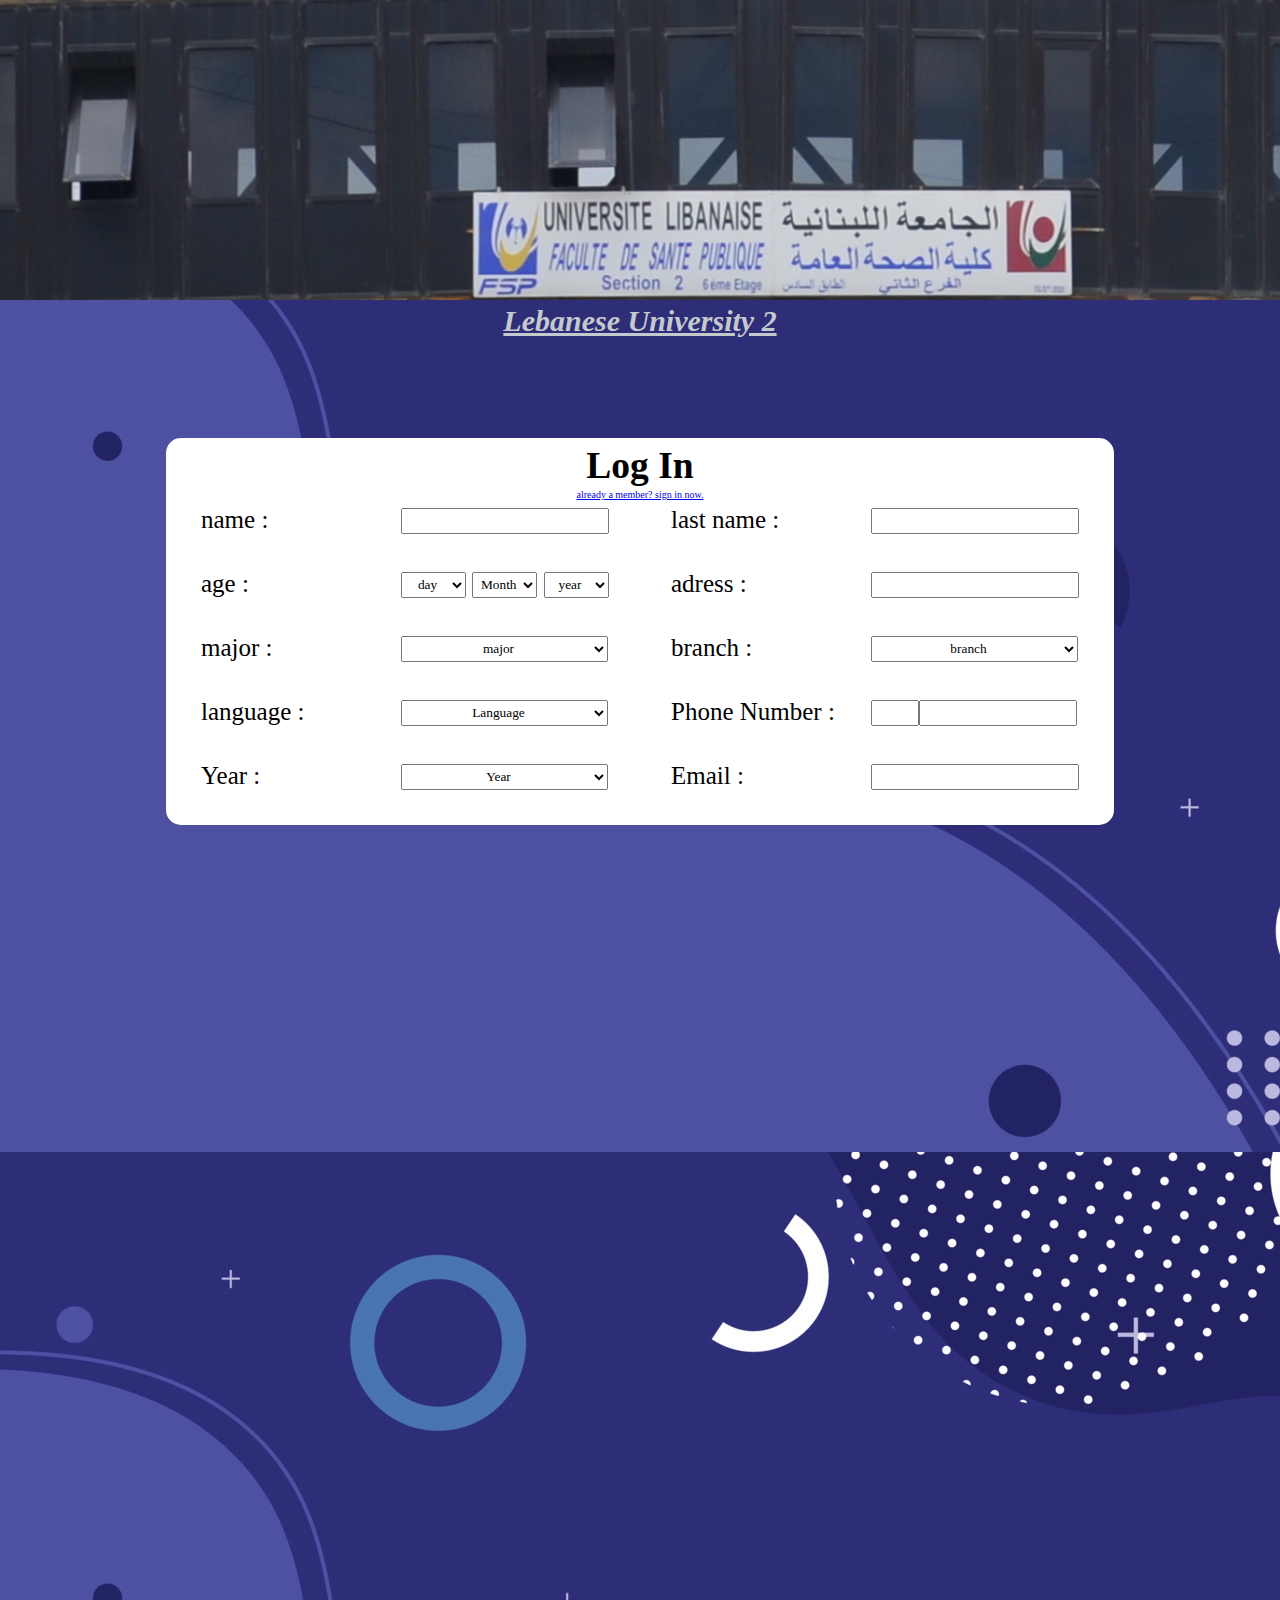
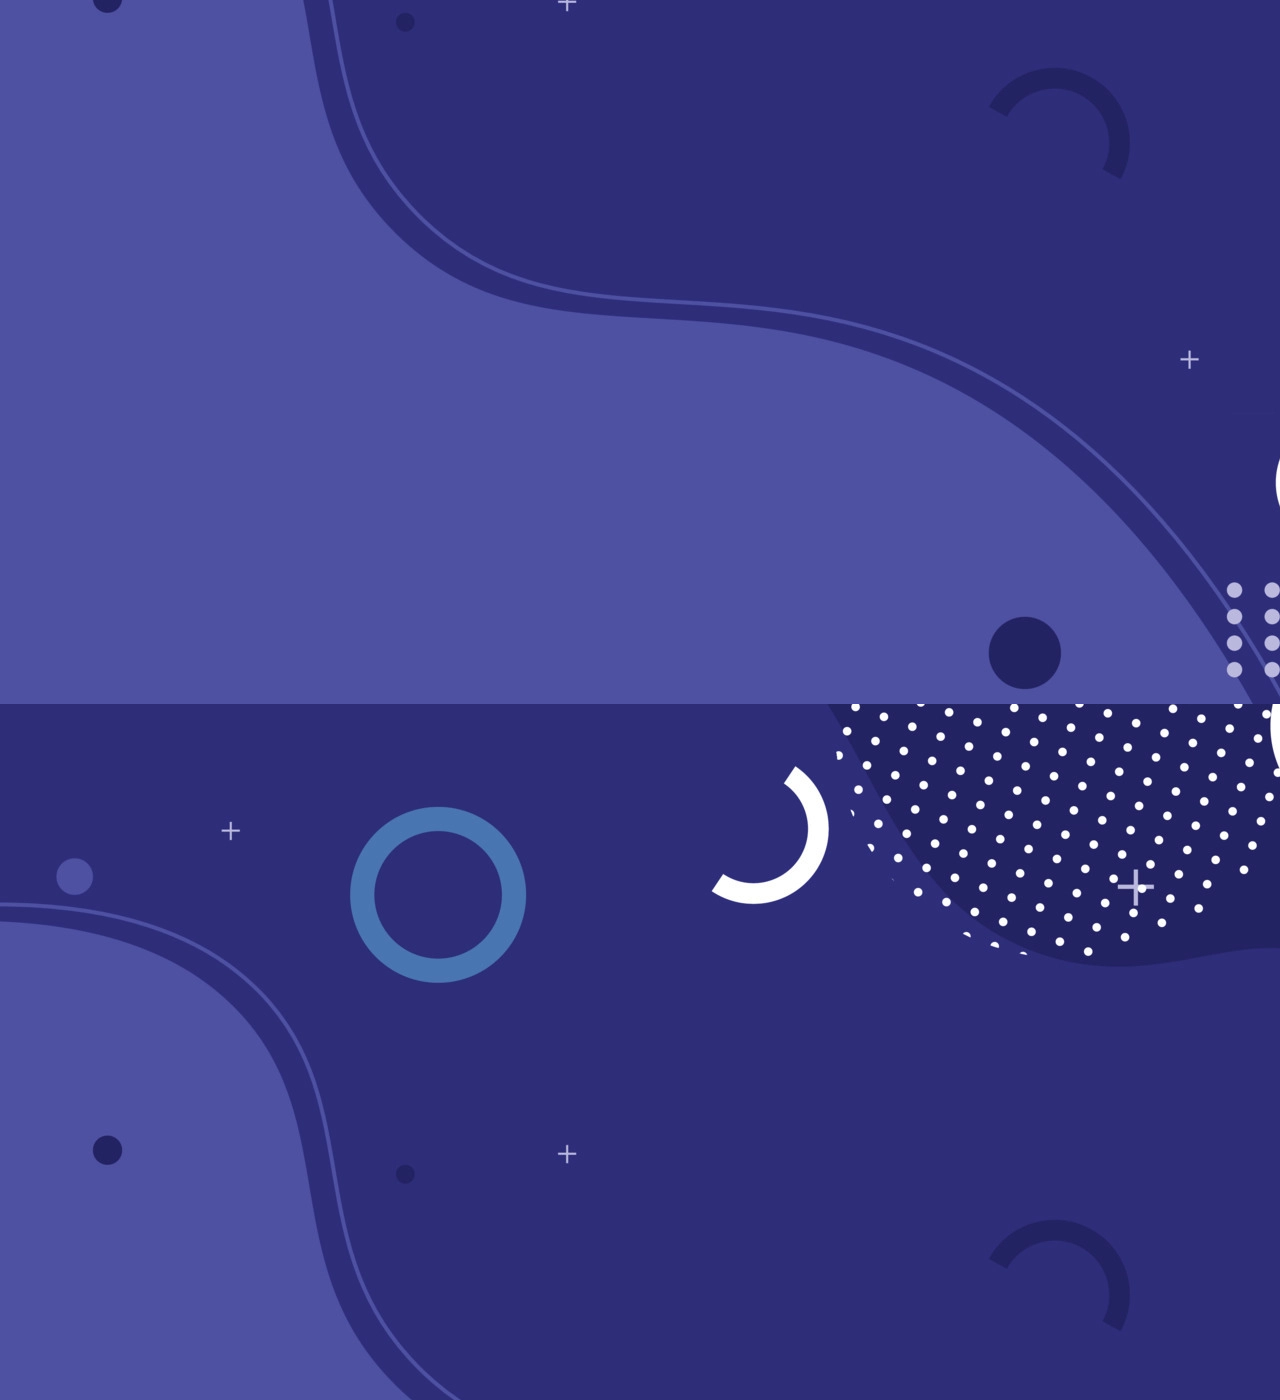
==== index.html @ 98c8e1bd "done" ====
<!DOCTYPE html>

<html>

<head>
  <link rel="stylesheet" href="projectcss.css">
 </head>
<header>


  <img class="uniim" src="uni.jpg"></img>

</header>

<body background="bluebg.webp">


  <h1 class="hh"> Lebanese University 2 </h1>

  <table>
    <tr>
      <td colspan="2" class="h"> <h2> Log In </h2> </td>
    </tr>
      <tr>
        <td colspan="2" class="new">
           <a href="signin.html"> already a member? sign in now. </a>
         </td>
    </tr>
  </tr>
    <tr>
      <td>
         <label> name : </label>

         <input> </input>

       </td>
       <td>
         <label> last name : </label>
         <input></input>
    </tr>
    <tr>
      <td>

        <label> age : </label>

        <select class="age">

          <option> day </option>
          <option> 1 </option>
          <option> 2 </option>
          <option> 3 </option>
          <option> 4 </option>
          <option> 5 </option>
          <option> 6 </option>
          <option> 7 </option>
          <option> 8 </option>
          <option> 9 </option>
          <option> 10 </option>
          <option> 11 </option>
          <option> 12 </option>
          <option> 13 </option>
          <option> 14 </option>
          <option> 15 </option>
          <option> 16 </option>
          <option> 17 </option>
          <option> 18 </option>
          <option> 19 </option>
          <option> 20 </option>
          <option> 21 </option>
          <option> 22 </option>
          <option> 23 </option>
          <option> 24 </option>
          <option> 25 </option>
          <option> 26 </option>
          <option> 27 </option>
          <option> 28 </option>
          <option> 29 </option>
          <option> 30 </option>
          <option> 31 </option>

         </select>

        <select class="age" >

          <option> Month </option>
          <option> 1 </option>
          <option> 2 </option>
          <option> 3 </option>
          <option> 4 </option>
          <option> 5 </option>
          <option> 6 </option>
          <option> 7 </option>
          <option> 8 </option>
          <option> 9 </option>
          <option> 10 </option>
          <option> 11 </option>
          <option> 12 </option>

        </select>

        <select class="age">
          <option> year </option>
          <option> 1990 </option>
          <option> 1991 </option>
          <option> 1992 </option>
          <option> 1993 </option>
          <option> 1994 </option>
          <option> 1995 </option>
          <option> 1996 </option>
          <option> 1997 </option>
          <option> 1998 </option>
          <option> 1999 </option>
          <option> 2000 </option>
          <option> 2001 </option>
          <option> 2002 </option>
          <option> 2003 </option>
          <option> 2004 </option>
          <option> 2005 </option>
          <option> 2006 </option>
          <option> 2007 </option>
         </select>


      </td>

      <td>
        <label> adress : </label>
        <input type="next"> </input>

    </tr>
    <tr>
      <td>
        <label> major : </label>

        <select>

          <option> major </option>

          <option> biology </option>

          <option> chemistry </option>

          <option> Math </option>

          <option> physics </option>

          <option> statistics </option>

        </select>

      </td>

      <td>
        <label> branch : </label>

        <select>
          <option> branch </option>
          <option> first </option>
          <option> seconde </option>
          <option> third </option>
          <option> forth </option>
          <option> fifth </option>
        </select>

      </td>

    </tr>

    <tr>
      <td>
        <label> language : </label>

        <select>
          <option> Language </option>

          <option> English </option>

          <option> French </option>

          <option> Arabic </option>

        </select>

      </td>

      <td>

        <label> Phone Number : </label>

        <div style="float:left">

        <input  type="number" class="code"></input>

      </div>

      <div style="float:left;">

        <input type="number" class="number"></input>

      </div>

      <tr>
        <td>

          <label> Year : </label>

          <select>
            <option> Year </option>
            <option> 1st </option>
            <option> 2nd </option>
            <option> 3rd </option>
            <option> 4th </option>
            <option> 5th </option>
          </select>

        </td>

        <td>
          <label> Email : </label>

          <input type="email"> </input>

        </td>

      </tr>












  </table>

  </body>

  <footer></footer



  </html>
---- projectcss.css ----
.uniim{  /* top image cusotmization */
  height:300px;
  width:1518px;
}

*{ /* eliminating margin from around images to fit the screen perfectly */
  margin:0;
  font-family: comic sans ms,cursive;
}

body{ /* temperory to look downside */
  height: 3000px;
}

.hh{ /* customizing the lebanese university sentence at the top it didnt work when hitting h1 tag */
  text-align: center;
  font-size: 30px;
  font-style:italic;
  text-decoration: underline;
  color: #c3c9cc;
}

table{ /* cusotmizing table size , look and style */
  font-size: 25px; /* for style */
  margin-left:auto;
  margin-right:auto;
  margin-top: 100px;
  border: solid white;
  background-color: white;
  border-radius: 15px; /* for rounding */
}

input{ /* customizing the input boxes all along the page */
  height:20px;
  width:200px;
}

label{ /* customizing the labes by the input boxes side to align correctly as a block style and keep space between em and the boxes */
  width:200px;
  display:inline-block;
  float: left;
  margin-top:3px;
}

td{  /* cusotmizing td to align correctly */
  padding-right: 30px;
  padding-left: 30px;
  padding-bottom:30px;
  text-align: left;
}

select{ /* cusotmizing select boxes */
  width:207px;
  height:26px;
}

option{ /* centering the default word showing on the select box */
  text-align: center;
}

select.age{ /* customizing the age input box because it had multiple select boxes*/
  width: 65px;
}




input.code{ /* customizing the input box of the code number box to be smaller */
  width:40px;

  }

input.number{ /* customizing the input box of the number */
  width:150px;
}
td.new{
  font-size: 10px;
  text-align: center;
  padding: 0;
}

td.h{ /* using a class to specify the padding bottom of the line sign up because it cant be specified in the h2{} because it doesnt have enough specifity and the table css setting override it */
  padding-bottom: 0;
  text-align: center;
}

/* frame.headerframe{
  margin:0;
  padding:0;
} */
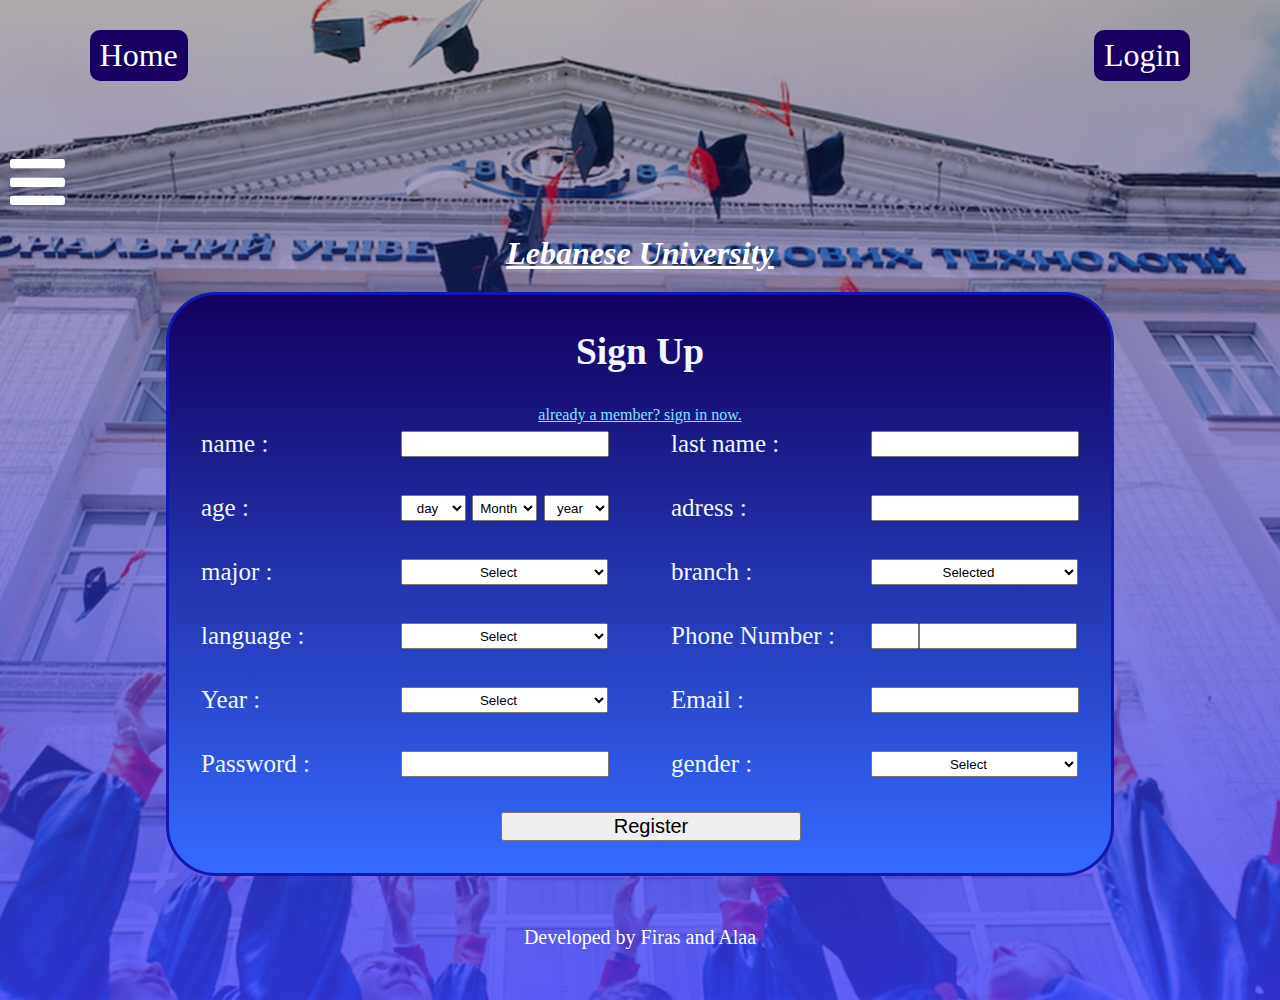
==== commit 182b8b52: "fpush" ====
--- a/index.html
+++ b/index.html
@@ -2,28 +2,68 @@
 
 <html>
 
-<head>
-  <link rel="stylesheet" href="projectcss.css">
- </head>
+
+  <head>
+    <link rel="stylesheet" href="projectcss.css">
+    <link rel="stylesheet" href="https://cdnjs.cloudflare.com/ajax/libs/font-awesome/4.7.0/css/font-awesome.min.css">
+    <script type="text/javascript" src="projectjs.js"></script>
+  
+   </head>
+
+
 <header>
 
-
-  <img class="uniim" src="uni.jpg"></img>
+  <div>
+    <!-- <img class="uniim" src="uni1.jpeg"></img> -->
+    <a href="index.html" class="navv" id="navv1">Home</a>
+    <a href="signin.html" class="navv" id="navv2">Login</a>
+  </div>
 
 </header>
 
-<body background="bluebg.webp">
-
-
-  <h1 class="hh"> Lebanese University 2 </h1>
-
+<body>
+  <div class="headcu">
+
+  <div onclick="showmenu();" class="ii">
+  <i class="fa fa-bars fa-4x" style="color:white"></i>
+</div>
+<div class="unii">
+<h1 class="hh"> Lebanese University </h1>
+</div>
+</div>
+  <div class="menu">
+
+
+  <div class="link">  <a href="http://sisol.ul.edu.lb/Login"> Sisol Site </a> </div>
+    <br>
+    <div class="link"> <a class="adiv" href="https://www.ul.edu.lb/faculte/branch.aspx?branchId=12"> 1st branch </a> </div>
+    <br>
+  <div class="link">  <a class="adiv" href="https://www.ul.edu.lb/faculte/branch.aspx?branchId=37"> 2nd branch </a> </div>
+    <br>
+  <div class="link">  <a class="adiv" href="https://www.ul.edu.lb/faculte/branch.aspx?branchId=14"> 3rd branch </a> </div>
+    <br>
+  <div class="link">  <a class="adiv" href="https://www.ul.edu.lb/faculte/branch.aspx?branchId=39"> 4th branch </a> </div>
+    <br>
+  <div class="link">  <a class="adiv" href="https://www.ul.edu.lb/faculte/branch.aspx?branchId=16"> 5th branch </a> </div>
+    <br>
+  <div class="link">  <a class="adiv" href="https://www.ul.edu.lb/faculte/branch.aspx?branchId=59"> 6th branch </a> </div>
+  <br>
+  <div class="link">  <a class="adiv" href="https://www.ul.edu.lb/media/announcements/entryExams.aspx?showAll=1&currentPage=1"> Entrance Exams </a> </div>
+  <br>
+  <div class="link"> <a class="adiv" href="http://ft.ul.edu.lb/aboutus-saida.php"> About </a> </div>
+
+
+
+  </div>
+
+  <div class="tablee" >
   <table>
     <tr>
-      <td colspan="2" class="h"> <h2> Log In </h2> </td>
+      <td colspan="2" class="h"> <h2> Sign Up </h2> </td>
     </tr>
       <tr>
         <td colspan="2" class="new">
-           <a href="signin.html"> already a member? sign in now. </a>
+           <a href="signin.html" style="color: rgb(134, 227, 255);"> already a member? sign in now. </a>
          </td>
     </tr>
   </tr>
@@ -45,7 +85,7 @@
 
         <select class="age">
 
-          <option> day </option>
+          <option selected disabled> day </option>
           <option> 1 </option>
           <option> 2 </option>
           <option> 3 </option>
@@ -82,7 +122,7 @@
 
         <select class="age" >
 
-          <option> Month </option>
+          <option selected disabled> Month </option>
           <option> 1 </option>
           <option> 2 </option>
           <option> 3 </option>
@@ -99,7 +139,7 @@
         </select>
 
         <select class="age">
-          <option> year </option>
+          <option selected disabled> year </option>
           <option> 1990 </option>
           <option> 1991 </option>
           <option> 1992 </option>
@@ -134,7 +174,7 @@
 
         <select>
 
-          <option> major </option>
+          <option selected disabled> Select </option>
 
           <option> biology </option>
 
@@ -154,7 +194,7 @@
         <label> branch : </label>
 
         <select>
-          <option> branch </option>
+          <option selected disabled> Selected </option>
           <option> first </option>
           <option> seconde </option>
           <option> third </option>
@@ -171,7 +211,7 @@
         <label> language : </label>
 
         <select>
-          <option> Language </option>
+          <option selected disabled> Select </option>
 
           <option> English </option>
 
@@ -205,7 +245,7 @@
           <label> Year : </label>
 
           <select>
-            <option> Year </option>
+            <option selected disabled> Select </option>
             <option> 1st </option>
             <option> 2nd </option>
             <option> 3rd </option>
@@ -224,22 +264,44 @@
 
       </tr>
 
-
-
-
-
-
-
-
-
-
-
-
+      <tr>
+        <td>
+          <label> Password :</label>
+          <input></input>
+        </td>
+        <td>
+
+          <label class="end"> gender : </label>
+          <select>
+            <option disabled selected> Select </option>
+            <option> Male </option>
+            <option> Female </option>
+            <option> Other </option>
+
+          </select>
+
+          </td>
+
+        </tr>
+
+        <tr>
+          <td colspan="2">
+             <button class="end" onclick="info.html"> Register </button>
+            </td>
+
+          </tr>
   </table>
+</div>
+
+</div>
+
+
 
   </body>
 
-  <footer></footer
+  <footer>
+    <p style="text-align:center; color:white; font-size:20px; font-family:algerian;">Developed by Firas and Alaa<a target="_blank"></a></p>
+  </footer>
 
 
 
--- a/projectcss.css
+++ b/projectcss.css
@@ -1,33 +1,45 @@
-.uniim{  /* top image cusotmization */
-  height:300px;
-  width:1518px;
+.uniim{  /* header image cusotmization */
+  height:15%;
+  width:100%;
+  filter:brightness(120%);
+}
+/*
+*{ /* eliminating margin from around images to fit the screen perfectly 
+  margin:0;
+  font-family: comic sans ms,cursive;
+}*/
+
+body{ /* temperory to look downside */
+  background-image: linear-gradient(
+      rgba(0, 0, 3, 0.291),
+      rgba(59, 59, 255, 0.786)
+    ),
+    url("img2.jpg");
+    background-size: cover;
+    background-repeat: no-repeat;
+    background-position: center;
+  height: 1000px;
+  margin: 0;
 }
 
-*{ /* eliminating margin from around images to fit the screen perfectly */
-  margin:0;
-  font-family: comic sans ms,cursive;
-}
-
-body{ /* temperory to look downside */
-  height: 3000px;
-}
-
-.hh{ /* customizing the lebanese university sentence at the top it didnt work when hitting h1 tag */
+.hh{ /* customizing the lebanese university sentence at the top*/
   text-align: center;
-  font-size: 30px;
+  font-size:xx-large;
   font-style:italic;
   text-decoration: underline;
-  color: #c3c9cc;
+  color: #ffffff;
+  margin-bottom: 20PX;
 }
 
 table{ /* cusotmizing table size , look and style */
   font-size: 25px; /* for style */
-  margin-left:auto;
-  margin-right:auto;
-  margin-top: 100px;
-  border: solid white;
+  border: solid rgb(19, 24, 176);
   background-color: white;
-  border-radius: 15px; /* for rounding */
+  border-radius: 50px; /* for round corners */
+  margin-top:10px;
+  margin: auto;
+  background-image: linear-gradient(rgb(19, 0, 95), rgb(52, 106, 255));
+  margin-bottom: 50px;
 }
 
 input{ /* customizing the input boxes all along the page */
@@ -74,7 +86,7 @@
   width:150px;
 }
 td.new{
-  font-size: 10px;
+  font-size: 16px;
   text-align: center;
   padding: 0;
 }
@@ -84,7 +96,89 @@
   text-align: center;
 }
 
-/* frame.headerframe{
+div.menu{
+  width:250px;
+  background-color: navy;
+  margin-top:0px;
+  float:left;
+  margin-bottom: 100px;
+  margin-right:10px; /* space between menu and table */
+  margin-left: 10px;
+  display:none;
+}
+
+div.link a {
+  color:white;
+}
+
+/* div.parent{
+  display: inline-block;
+  width:1500px;
+} */
+
+div.tablee{
+width: 90%;
+margin:auto;
+color: aliceblue  ;
+}
+
+button.end{
+  margin-left:300px;
+  font-size: 20px;
+  width:300px;
+}
+
+
+div.ii{ /* customizing div of the icon */
+  display: inline-block; /* make the div as small as the icon so it doesnt have a big width */
+  /* padding-bottom:40px; */
   margin:0;
-  padding:0;
+  margin-left: 10px;
+  /* float:left; */
+}
+
+/* div.headcu{
+  display: inline-block;
+  width:1513px;
+
 } */
+
+div.unii{
+  width:400px;
+  /* float:left; */
+margin: auto;
+text-align: center;
+}
+
+.navv{
+  font-size: 2em;
+  background-color: rgb(23, 0, 98);
+  padding-left: 10px;
+  padding-right: 10px;
+  padding-top: 7px;
+  padding-bottom: 7px;
+  color: #ffffff;
+  text-decoration: none;
+  border-radius: 10px;
+}
+
+#navv1{
+  float: left;
+  margin-left: 7%;
+  margin-top: 30px;
+}
+
+#navv2{
+  float:right;
+  margin-right: 7%;
+  margin-top: 30px;
+}
+
+header{
+  background-image: url('uni1.jpeg');
+  background-size: cover;
+  background-repeat: no-repeat;
+  background-position: center;
+  height: 15%;
+  width: 100%;
+}
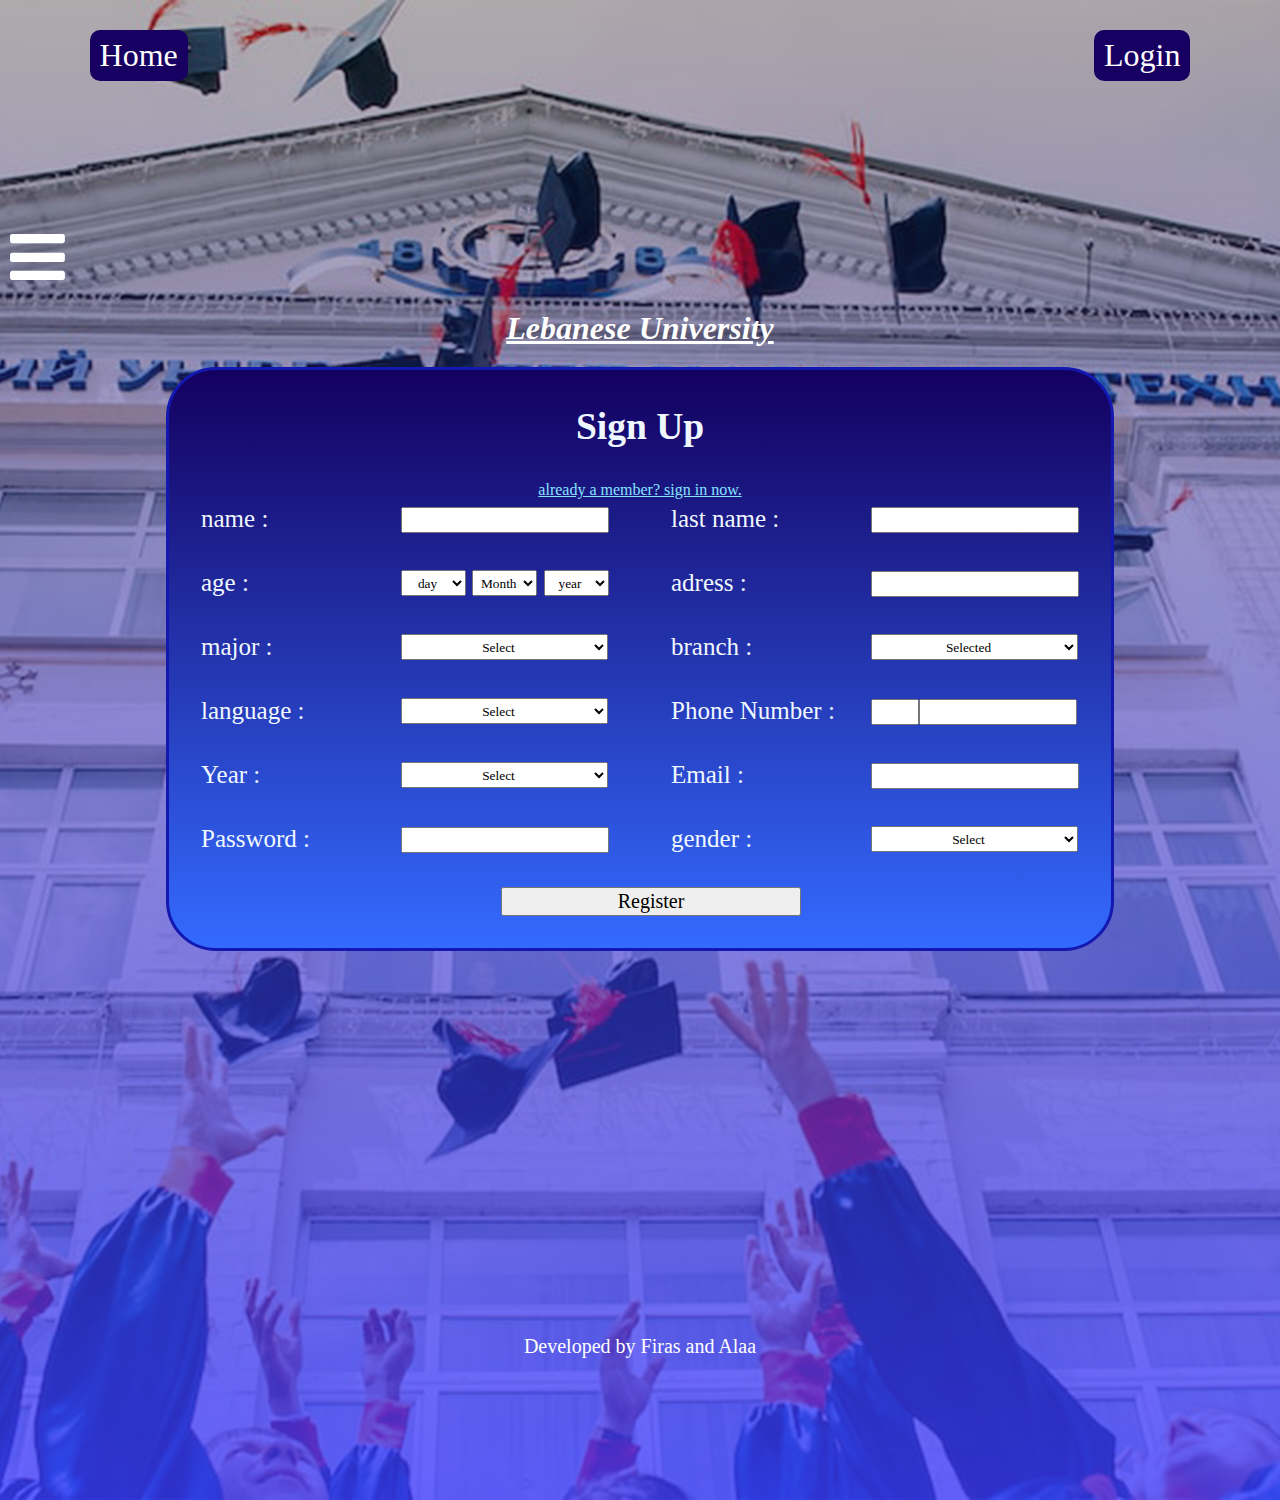
==== commit 912c8aa9: "fdone" ====
--- a/index.html
+++ b/index.html
@@ -293,16 +293,12 @@
   </table>
 </div>
 
-</div>
-
-
+<footer>
+  <p style="text-align:center; color:white; font-size:20px; font-family:algerian;">Developed by Firas and Alaa<a target="_blank"></a></p>
+</footer>
 
   </body>
 
-  <footer>
-    <p style="text-align:center; color:white; font-size:20px; font-family:algerian;">Developed by Firas and Alaa<a target="_blank"></a></p>
-  </footer>
-
 
 
   </html>
--- a/projectcss.css
+++ b/projectcss.css
@@ -1,13 +1,12 @@
-.uniim{  /* header image cusotmization */
+/* .uniim{
   height:15%;
   width:100%;
-  filter:brightness(120%);
+  filter:brightness(1%);
+} */
+
+*{
+  font-family: comic sans ms,cursive;
 }
-/*
-*{ /* eliminating margin from around images to fit the screen perfectly 
-  margin:0;
-  font-family: comic sans ms,cursive;
-}*/
 
 body{ /* temperory to look downside */
   background-image: linear-gradient(
@@ -18,7 +17,7 @@
     background-size: cover;
     background-repeat: no-repeat;
     background-position: center;
-  height: 1000px;
+  height: 1500px;
   margin: 0;
 }
 
@@ -152,7 +151,7 @@
 
 .navv{
   font-size: 2em;
-  background-color: rgb(23, 0, 98);
+  background-color: rgb(23, 0, 97);
   padding-left: 10px;
   padding-right: 10px;
   padding-top: 7px;
@@ -182,3 +181,9 @@
   height: 15%;
   width: 100%;
 }
+
+
+footer{
+  margin-top: 30%;
+}
+
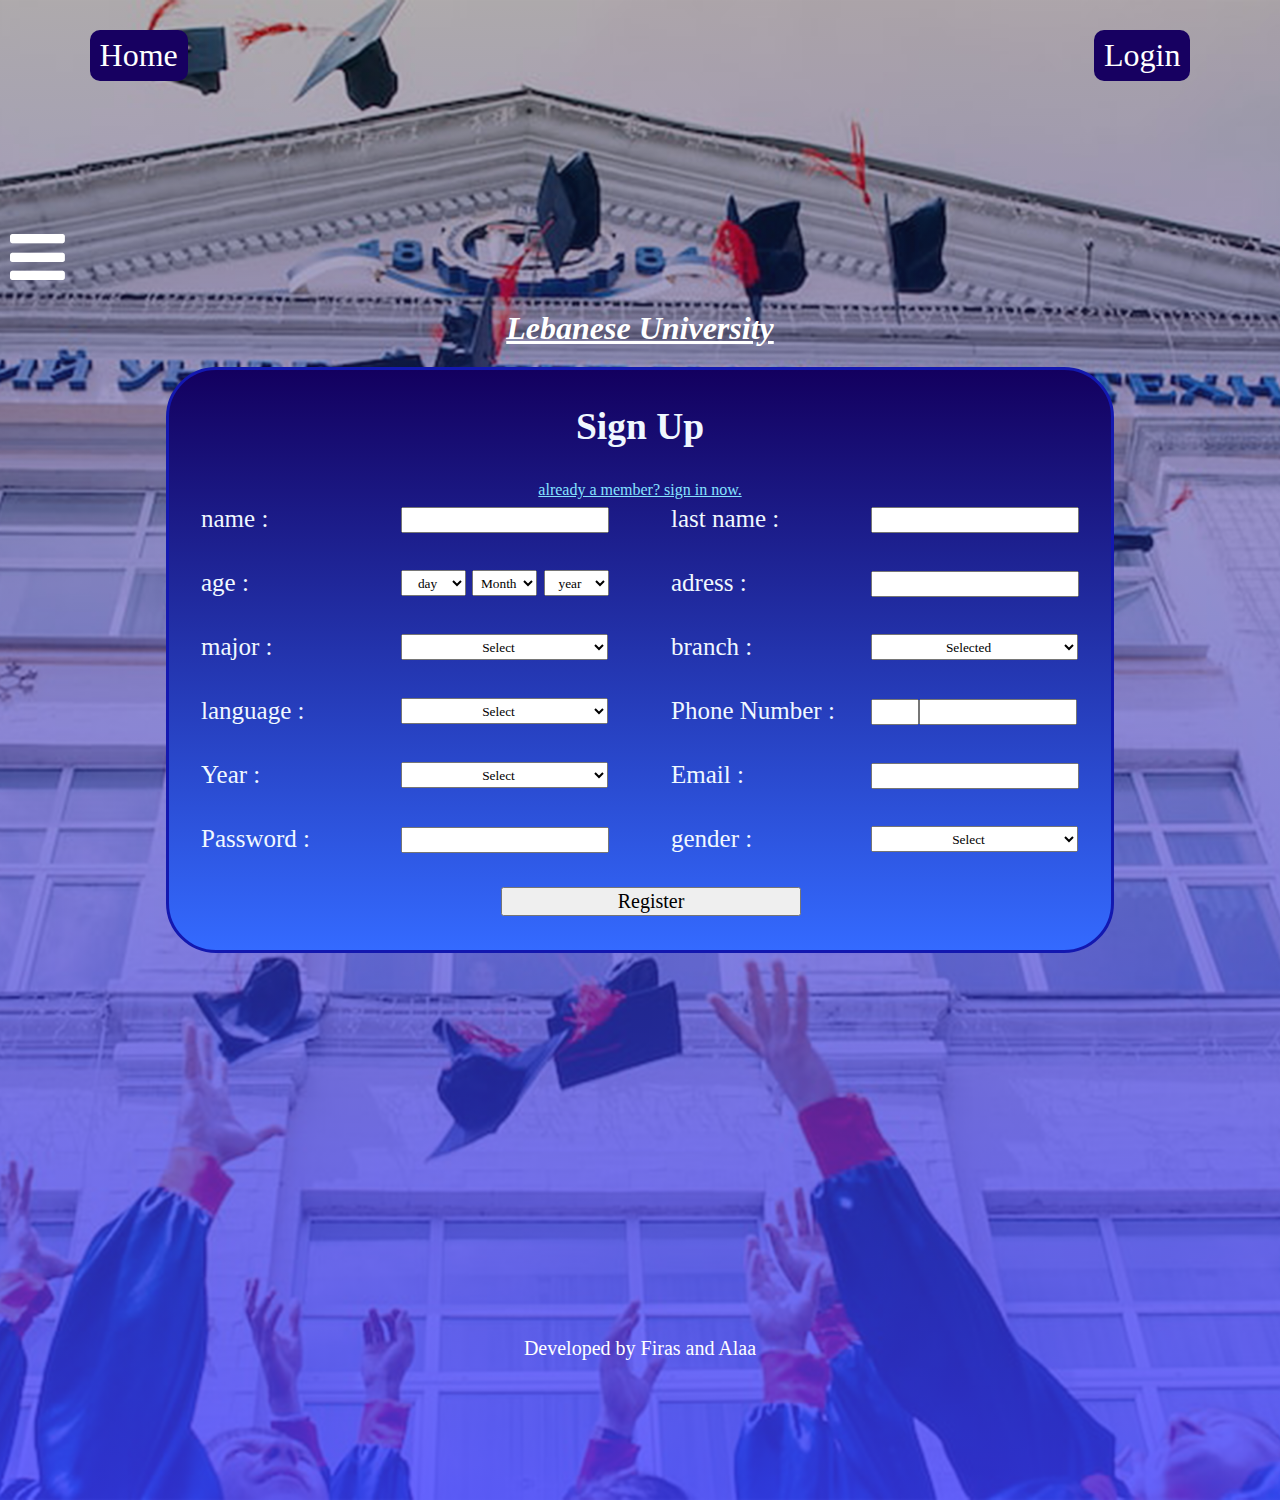
==== commit c006ed9c: "snd" ====
--- a/index.html
+++ b/index.html
@@ -7,7 +7,7 @@
     <link rel="stylesheet" href="projectcss.css">
     <link rel="stylesheet" href="https://cdnjs.cloudflare.com/ajax/libs/font-awesome/4.7.0/css/font-awesome.min.css">
     <script type="text/javascript" src="projectjs.js"></script>
-  
+
    </head>
 
 
@@ -67,16 +67,17 @@
          </td>
     </tr>
   </tr>
+  <form onsubmit="return submit1()">
     <tr>
       <td>
          <label> name : </label>
 
-         <input> </input>
+         <input class="namein" required> </input>
 
        </td>
        <td>
-         <label> last name : </label>
-         <input></input>
+         <label > last name : </label>
+         <input class="namein" required></input>
     </tr>
     <tr>
       <td>
@@ -265,11 +266,11 @@
       </tr>
 
       <tr>
-        <td>
+        <td class="beforend">
           <label> Password :</label>
           <input></input>
         </td>
-        <td>
+        <td class="beforend">
 
           <label class="end"> gender : </label>
           <select>
@@ -286,10 +287,17 @@
 
         <tr>
           <td colspan="2">
-             <button class="end" onclick="info.html"> Register </button>
+             <button class="end"> Register </button>
             </td>
-
           </tr>
+
+          <tr>
+            <td colspan="2" class="new">
+            <span id="spanerror"></span>
+          </td>
+          </tr>
+
+        </form>
   </table>
 </div>
 
--- a/projectcss.css
+++ b/projectcss.css
@@ -2,7 +2,7 @@
   height:15%;
   width:100%;
   filter:brightness(1%);
-} */
+} hihihello            jkhuiojhiojiojiojiojiojiojiojiojiojoi*/
 
 *{
   font-family: comic sans ms,cursive;
@@ -84,10 +84,12 @@
 input.number{ /* customizing the input box of the number */
   width:150px;
 }
+
 td.new{
   font-size: 16px;
   text-align: center;
   padding: 0;
+  margin:0;
 }
 
 td.h{ /* using a class to specify the padding bottom of the line sign up because it cant be specified in the h2{} because it doesnt have enough specifity and the table css setting override it */
@@ -186,4 +188,3 @@
 footer{
   margin-top: 30%;
 }
-
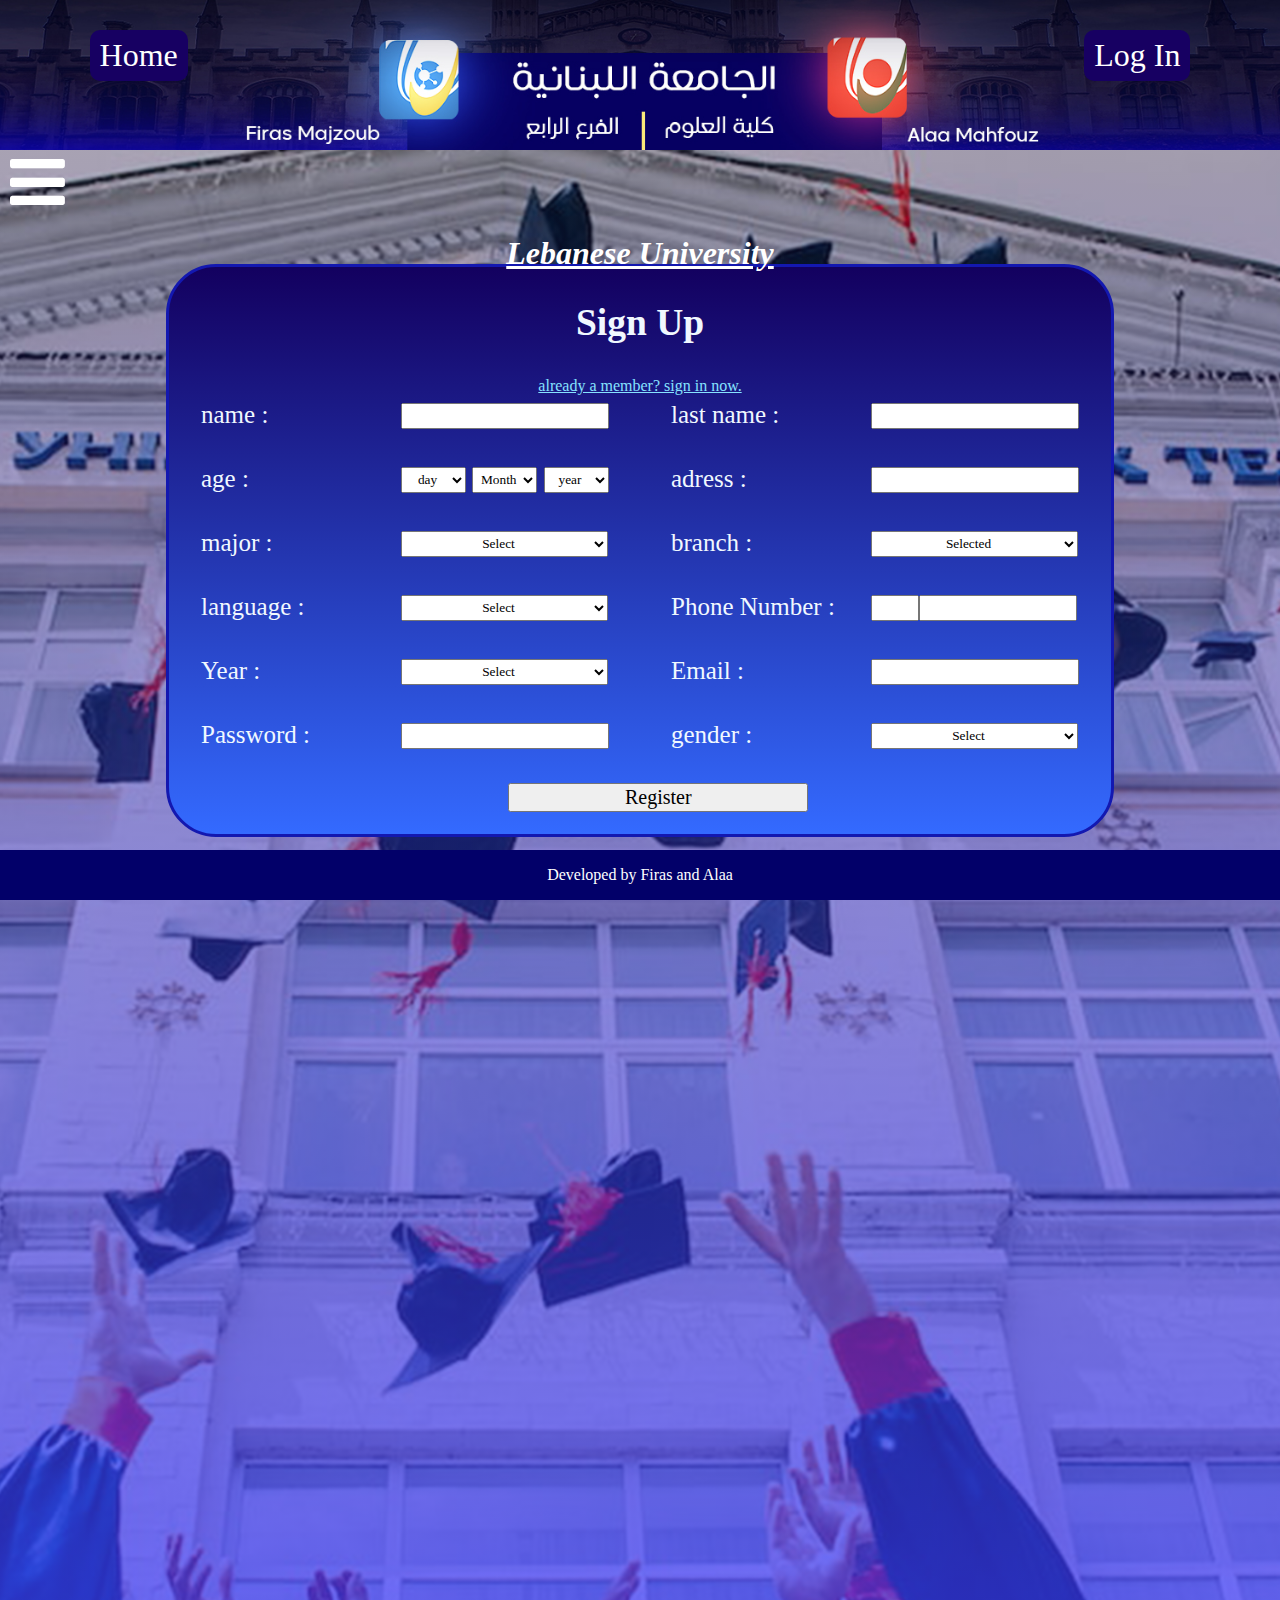
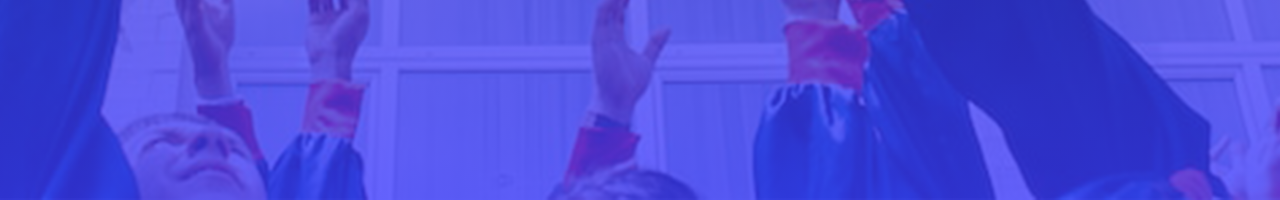
==== commit d8be3fe1: "newfr" ====
--- a/index.html
+++ b/index.html
@@ -4,6 +4,7 @@
 
 
   <head>
+    <meta name="viewport" content="width=device-width, initial-scale=0.75">
     <link rel="stylesheet" href="projectcss.css">
     <link rel="stylesheet" href="https://cdnjs.cloudflare.com/ajax/libs/font-awesome/4.7.0/css/font-awesome.min.css">
     <script type="text/javascript" src="projectjs.js"></script>
@@ -15,19 +16,19 @@
 
   <div>
     <!-- <img class="uniim" src="uni1.jpeg"></img> -->
-    <a href="index.html" class="navv" id="navv1">Home</a>
-    <a href="signin.html" class="navv" id="navv2">Login</a>
+    <a href="homepage.html" class="navv" id="navv1">Home</a>
+    <a href="signin.html" class="navv" id="navv2">Log In</a>
   </div>
 
 </header>
 
-<body>
+<body onload="eror();" >
   <div class="headcu">
 
   <div onclick="showmenu();" class="ii">
   <i class="fa fa-bars fa-4x" style="color:white"></i>
 </div>
-<div class="unii">
+<div class="title1">
 <h1 class="hh"> Lebanese University </h1>
 </div>
 </div>
@@ -56,7 +57,7 @@
 
   </div>
 
-  <div class="tablee" >
+  <div class="tablee">
   <table>
     <tr>
       <td colspan="2" class="h"> <h2> Sign Up </h2> </td>
@@ -67,26 +68,26 @@
          </td>
     </tr>
   </tr>
-  <form onsubmit="return submit1()">
+  <form onsubmit="return fun1();" action="homepage.html">
     <tr>
       <td>
          <label> name : </label>
 
-         <input class="namein" required> </input>
+         <input class="namein" onkeyup="nameinfun()" > </input>
 
        </td>
        <td>
          <label > last name : </label>
-         <input class="namein" required></input>
+         <input class="namein" onkeyup="nameinfun()" ></input>
     </tr>
     <tr>
       <td>
 
         <label> age : </label>
 
-        <select class="age">
-
-          <option selected disabled> day </option>
+        <select class="age" >
+
+          <option value=""> day </option>
           <option> 1 </option>
           <option> 2 </option>
           <option> 3 </option>
@@ -123,7 +124,7 @@
 
         <select class="age" >
 
-          <option selected disabled> Month </option>
+          <option value=""> Month </option>
           <option> 1 </option>
           <option> 2 </option>
           <option> 3 </option>
@@ -139,8 +140,8 @@
 
         </select>
 
-        <select class="age">
-          <option selected disabled> year </option>
+        <select class="age" >
+          <option value=""> year </option>
           <option> 1990 </option>
           <option> 1991 </option>
           <option> 1992 </option>
@@ -166,16 +167,16 @@
 
       <td>
         <label> adress : </label>
-        <input type="next"> </input>
+        <input type="next" > </input>
 
     </tr>
     <tr>
       <td>
         <label> major : </label>
 
-        <select>
-
-          <option selected disabled> Select </option>
+        <select >
+
+          <option value=""> Select </option>
 
           <option> biology </option>
 
@@ -194,8 +195,8 @@
       <td>
         <label> branch : </label>
 
-        <select>
-          <option selected disabled> Selected </option>
+        <select >
+          <option value=""> Selected </option>
           <option> first </option>
           <option> seconde </option>
           <option> third </option>
@@ -211,8 +212,8 @@
       <td>
         <label> language : </label>
 
-        <select>
-          <option selected disabled> Select </option>
+        <select >
+          <option value=""> Select </option>
 
           <option> English </option>
 
@@ -230,13 +231,13 @@
 
         <div style="float:left">
 
-        <input  type="number" class="code"></input>
+        <input  type="number" class="code" onkeyup="num()" ></input>
 
       </div>
 
       <div style="float:left;">
 
-        <input type="number" class="number"></input>
+        <input type="number" class="number" onkeyup="num1()" ></input>
 
       </div>
 
@@ -245,8 +246,8 @@
 
           <label> Year : </label>
 
-          <select>
-            <option selected disabled> Select </option>
+          <select >
+            <option value=""> Select </option>
             <option> 1st </option>
             <option> 2nd </option>
             <option> 3rd </option>
@@ -259,7 +260,7 @@
         <td>
           <label> Email : </label>
 
-          <input type="email"> </input>
+          <input class="ema" onkeyup="em()" > </input>
 
         </td>
 
@@ -268,13 +269,13 @@
       <tr>
         <td class="beforend">
           <label> Password :</label>
-          <input></input>
+          <input class="passin" onkeyup="pass()" ></input>
         </td>
         <td class="beforend">
 
           <label class="end"> gender : </label>
-          <select>
-            <option disabled selected> Select </option>
+          <select >
+            <option value=""> Select </option>
             <option> Male </option>
             <option> Female </option>
             <option> Other </option>
@@ -286,14 +287,16 @@
         </tr>
 
         <tr>
-          <td colspan="2">
+          <td colspan="2" style="padding-bottom:0;">
              <button class="end"> Register </button>
             </td>
           </tr>
 
           <tr>
-            <td colspan="2" class="new">
-            <span id="spanerror"></span>
+            <td colspan="2" class="new2">
+
+            <span id="spanerror" class="spannew"></span>
+
           </td>
           </tr>
 
@@ -301,12 +304,14 @@
   </table>
 </div>
 
-<footer>
-  <p style="text-align:center; color:white; font-size:20px; font-family:algerian;">Developed by Firas and Alaa<a target="_blank"></a></p>
-</footer>
-
+<div class="footer2">
+  <p>Developed by Firas and Alaa</p>
+</div>
   </body>
 
 
 
+
+
+
   </html>
--- a/projectcss.css
+++ b/projectcss.css
@@ -8,6 +8,9 @@
   font-family: comic sans ms,cursive;
 }
 
+html{
+  height:200%;
+}
 body{ /* temperory to look downside */
   background-image: linear-gradient(
       rgba(0, 0, 3, 0.291),
@@ -17,9 +20,12 @@
     background-size: cover;
     background-repeat: no-repeat;
     background-position: center;
-  height: 1500px;
-  margin: 0;
-}
+    height: 1000px;
+    /* min-height: 100%; */
+    margin: 0;
+    width: 100%;
+}
+
 
 .hh{ /* customizing the lebanese university sentence at the top*/
   text-align: center;
@@ -27,7 +33,8 @@
   font-style:italic;
   text-decoration: underline;
   color: #ffffff;
-  margin-bottom: 20PX;
+  margin-bottom: 20px;
+  position: relative;
 }
 
 table{ /* cusotmizing table size , look and style */
@@ -35,7 +42,6 @@
   border: solid rgb(19, 24, 176);
   background-color: white;
   border-radius: 50px; /* for round corners */
-  margin-top:10px;
   margin: auto;
   background-image: linear-gradient(rgb(19, 0, 95), rgb(52, 106, 255));
   margin-bottom: 50px;
@@ -90,6 +96,23 @@
   text-align: center;
   padding: 0;
   margin:0;
+  color:red;
+}
+
+td.new2{
+  text-align: center;
+  padding: 0;
+  margin:0;
+  font-size: 16px;
+
+}
+
+span.spannew{
+  font-size: 16px;
+  font-weight: bold;
+  color:purple;
+  margin-left: 35px;
+  margin-top: 0;
 }
 
 td.h{ /* using a class to specify the padding bottom of the line sign up because it cant be specified in the h2{} because it doesnt have enough specifity and the table css setting override it */
@@ -98,14 +121,17 @@
 }
 
 div.menu{
-  width:250px;
+  width:15%;
   background-color: navy;
   margin-top:0px;
   float:left;
-  margin-bottom: 100px;
+  margin-bottom: 200px;
   margin-right:10px; /* space between menu and table */
-  margin-left: 10px;
+  margin-left: 0;
   display:none;
+  /* height:auto; */
+  font-size: 150%;
+  padding:2%;
 }
 
 div.link a {
@@ -120,11 +146,12 @@
 div.tablee{
 width: 90%;
 margin:auto;
-color: aliceblue  ;
+color: aliceblue;
+margin-top:5%;
 }
 
 button.end{
-  margin-left:300px;
+  margin-left:35%;
   font-size: 20px;
   width:300px;
 }
@@ -145,10 +172,9 @@
 } */
 
 div.unii{
-  width:400px;
-  /* float:left; */
-margin: auto;
-text-align: center;
+display: inline-block;
+margin:auto;
+margin-left: 40%;
 }
 
 .navv{
@@ -176,7 +202,7 @@
 }
 
 header{
-  background-image: url('uni1.jpeg');
+  background-image: url('uni2.jpg');
   background-size: cover;
   background-repeat: no-repeat;
   background-position: center;
@@ -186,5 +212,300 @@
 
 
 footer{
-  margin-top: 30%;
-}
+  margin:auto;
+}
+
+div.headcu
+{
+
+  height:5%;
+}
+
+
+#signinpage{
+  background-image: linear-gradient(
+      rgba(0, 0, 3, 0.291),
+      rgba(59, 59, 255, 0.786)
+    ),
+    url("img2.jpg");
+    background-size: cover;
+    background-repeat: no-repeat;
+    background-position: center;
+    margin:0;
+    height: 1000px;
+
+}
+
+/* .hh{ /* customizing the lebanese university sentence at the toph
+  text-align: center;
+  font-size:xx-large;
+  font-style:italic;
+  text-decoration: underline;
+  color: #ffffff;
+  margin-bottom: 20PX;
+} */
+
+/* div.unii{
+  width:400px;
+  /* float:left;
+margin: auto;
+text-align: center;
+} */
+
+
+.mainb
+{
+  color:white;
+  font-size: 150%; /* for style */
+  margin-left:25%;
+  margin-right:25%;
+  text-align:center;
+  margin-top: 4%;
+  border: solid rgb(19, 24, 176);
+  background-image: linear-gradient(rgb(19, 0, 95), rgb(52, 106, 255));
+  border-radius: 50px;
+  transform: scale(1);
+}
+
+.mainb input{
+  width:50%;
+  height:35px;
+  margin:3%;
+}
+
+input.ii2 , input.ii22/* to fix the size of terms check box   */
+{
+  width:20px;
+  height:20px;
+  margin:0;
+  margin-left: 5%;
+
+}
+
+.mainb select{
+  width:50%;
+  height:35px;
+  margin:3%;
+  margin-bottom: 1%;
+  margin-left:5%;
+  text-align:center;
+  color:rgb(247, 247, 255);
+  background-color: rgb(8, 44, 107);
+}
+
+
+.footer2{
+  position: fixed;
+  bottom: 0;
+  width: 100%;
+  background-color: rgb(2, 0, 105);
+  color: white;
+  text-align: center;
+}
+
+header.header2{
+  background-image: url('uni1.jpeg');
+  /* background-size: cover;
+  background-repeat: no-repeat;
+  background-position: center;
+  height: 15%;
+  width: 100%; */
+}
+
+.navv{
+  font-size: 2em;
+  background-color: rgb(23, 0, 98);
+  padding-left: 10px;
+  padding-right: 10px;
+  padding-top: 7px;
+  padding-bottom: 7px;
+  color: #ffffff;
+  text-decoration: none;
+  border-radius: 10px;
+}
+
+#navv1{
+  float: left;
+  margin-left: 7%;
+  margin-top: 30px;
+}
+
+#navv2{
+  float:right;
+  margin-right: 7%;
+  margin-top: 30px;
+}
+
+/* div.menu{
+  width:250px;
+  background-color: navy;
+  margin-top:0px;
+  float:left;
+  margin-bottom: 100px;
+  margin-right:10px; /* space between menu and table
+  margin-left: 10px;
+  display:none;
+} */
+
+.title1{
+  color:white;
+  text-align: center;
+}
+
+/* h1{
+  margin-bottom: 0px;
+  font-size: 2.3em;
+} */
+
+h4{
+  margin-top: 4px;
+  font-size: 1.3em;
+  margin-bottom: 50px;
+}
+
+.books{
+  width:80%;
+  margin: auto;
+  color:white;
+  display: block;
+
+}
+
+.bookst{
+  color:white;
+  font-size: 25px; /* for style */
+  text-align:center;
+  border: solid rgb(19, 24, 176);
+  background-image: linear-gradient(rgb(19, 0, 95), rgb(52, 106, 255));
+  border-radius: 50px;
+  margin: auto;
+  padding-bottom: 20px;
+
+}
+
+h3{
+  text-align: center;
+  font-size: 2em;
+  background-image: linear-gradient( rgba(0, 0, 0, 0),rgb(47, 0, 255),rgba(0, 0, 0, 0));
+  padding: 20px;
+  margin: auto;
+  width: 40%;
+}
+
+.tdb{
+  width: 10%;
+  text-align: center;
+}
+
+.link{
+  color: #ffffff;
+}
+
+.tdh{
+  width: 10%;
+  text-align: center;
+  padding-bottom: 20px;
+  padding-top: 20px;
+}
+
+.button1
+{
+  width:20%;
+  margin-right: 5%;
+  float: left;
+  display: block;
+  padding: 10px;
+  border-radius: 40px;
+  background-color: blue;
+  color: aliceblue;
+  font-size: 1.5em;
+  margin-bottom: 10px;
+  margin-top: 5%;
+}
+
+.buttonss
+{
+  display: block;
+  margin: auto;
+  margin-left: 25%;
+}
+
+hr{
+  margin: 20px;
+  border: 0px;
+}
+
+/* #bookst1
+{
+
+}
+
+#bookst2
+{
+  display: none;
+}
+
+#bookst3
+{
+  display: none;
+} */
+
+.mybooks
+{
+  display: none;
+}
+
+.mainb label{
+  width:100%;
+  margin-left:3%;
+  font-size: 80%;
+  padding: 0;
+}
+
+.check
+{
+  /* margin-left: 18%; */
+  display: inline-block;
+}
+
+input.button{
+  /* margin-left: 15%; */
+  /* float: inherit; */
+}
+
+div.ii2
+{
+  float: left;
+}
+
+div.labell
+{
+  float: left;
+}
+
+#ot1{
+  display: none;
+  width:50%;
+  height:35px;
+  margin:3%;
+}
+
+input.hiddeninput
+{
+  width:100%;
+  height:35px;
+  margin:0;
+}
+
+input.end
+{
+  margin-bottom: 0;
+}
+
+span.spannew2{
+  font-size: 16px;
+  font-weight: bold;
+  color:purple;
+  margin-left: 1%;
+  margin-top: 0;
+}
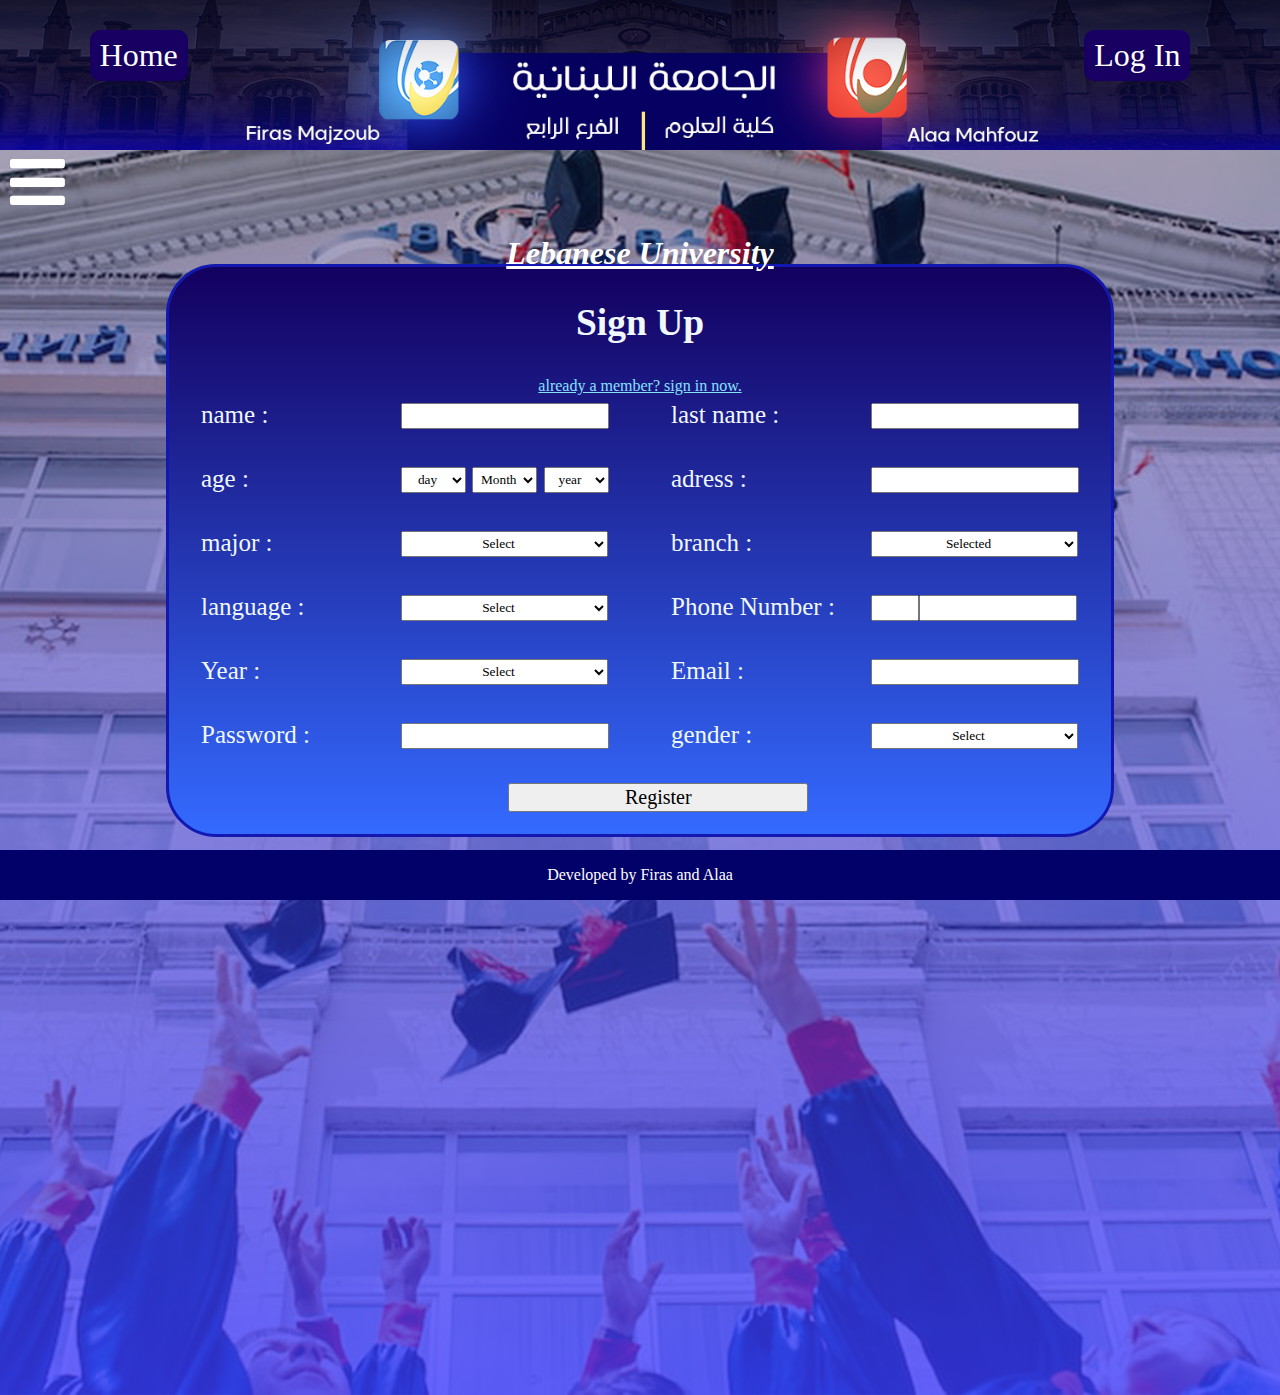
==== commit 77bed606: "sjdh" ====
--- a/index.html
+++ b/index.html
@@ -4,7 +4,6 @@
 
 
   <head>
-    <meta name="viewport" content="width=device-width, initial-scale=0.75">
     <link rel="stylesheet" href="projectcss.css">
     <link rel="stylesheet" href="https://cdnjs.cloudflare.com/ajax/libs/font-awesome/4.7.0/css/font-awesome.min.css">
     <script type="text/javascript" src="projectjs.js"></script>
@@ -15,7 +14,6 @@
 <header>
 
   <div>
-    <!-- <img class="uniim" src="uni1.jpeg"></img> -->
     <a href="homepage.html" class="navv" id="navv1">Home</a>
     <a href="signin.html" class="navv" id="navv2">Log In</a>
   </div>
@@ -73,19 +71,19 @@
       <td>
          <label> name : </label>
 
-         <input class="namein" onkeyup="nameinfun()" > </input>
+         <input class="namein" onkeyup="nameinfun()" required> </input>
 
        </td>
        <td>
          <label > last name : </label>
-         <input class="namein" onkeyup="nameinfun()" ></input>
+         <input class="namein" onkeyup="nameinfun()" required ></input>
     </tr>
     <tr>
       <td>
 
         <label> age : </label>
 
-        <select class="age" >
+        <select class="age" required>
 
           <option value=""> day </option>
           <option> 1 </option>
@@ -122,7 +120,7 @@
 
          </select>
 
-        <select class="age" >
+        <select class="age" required>
 
           <option value=""> Month </option>
           <option> 1 </option>
@@ -140,7 +138,7 @@
 
         </select>
 
-        <select class="age" >
+        <select class="age" required>
           <option value=""> year </option>
           <option> 1990 </option>
           <option> 1991 </option>
@@ -167,14 +165,14 @@
 
       <td>
         <label> adress : </label>
-        <input type="next" > </input>
+        <input type="next" required> </input>
 
     </tr>
     <tr>
       <td>
         <label> major : </label>
 
-        <select >
+        <select required>
 
           <option value=""> Select </option>
 
@@ -195,7 +193,7 @@
       <td>
         <label> branch : </label>
 
-        <select >
+        <select required>
           <option value=""> Selected </option>
           <option> first </option>
           <option> seconde </option>
@@ -212,7 +210,7 @@
       <td>
         <label> language : </label>
 
-        <select >
+        <select required>
           <option value=""> Select </option>
 
           <option> English </option>
@@ -231,13 +229,13 @@
 
         <div style="float:left">
 
-        <input  type="number" class="code" onkeyup="num()" ></input>
+        <input  type="number" class="code" onkeyup="num()" required></input>
 
       </div>
 
       <div style="float:left;">
 
-        <input type="number" class="number" onkeyup="num1()" ></input>
+        <input type="number" class="number" onkeyup="num1()" required></input>
 
       </div>
 
@@ -246,7 +244,7 @@
 
           <label> Year : </label>
 
-          <select >
+          <select required >
             <option value=""> Select </option>
             <option> 1st </option>
             <option> 2nd </option>
@@ -260,7 +258,7 @@
         <td>
           <label> Email : </label>
 
-          <input class="ema" onkeyup="em()" > </input>
+          <input class="ema" onkeyup="em()" required> </input>
 
         </td>
 
@@ -269,12 +267,12 @@
       <tr>
         <td class="beforend">
           <label> Password :</label>
-          <input class="passin" onkeyup="pass()" ></input>
+          <input class="passin" onkeyup="pass()" required></input>
         </td>
         <td class="beforend">
 
           <label class="end"> gender : </label>
-          <select >
+          <select required>
             <option value=""> Select </option>
             <option> Male </option>
             <option> Female </option>
--- a/projectcss.css
+++ b/projectcss.css
@@ -1,15 +1,11 @@
-/* .uniim{
-  height:15%;
-  width:100%;
-  filter:brightness(1%);
-} hihihello            jkhuiojhiojiojiojiojiojiojiojiojiojoi*/
+
 
 *{
   font-family: comic sans ms,cursive;
 }
 
 html{
-  height:200%;
+  height:155%;
 }
 body{ /* temperory to look downside */
   background-image: linear-gradient(
@@ -24,6 +20,7 @@
     /* min-height: 100%; */
     margin: 0;
     width: 100%;
+    overflow:auto;
 }
 
 
@@ -138,10 +135,6 @@
   color:white;
 }
 
-/* div.parent{
-  display: inline-block;
-  width:1500px;
-} */
 
 div.tablee{
 width: 90%;
@@ -159,17 +152,9 @@
 
 div.ii{ /* customizing div of the icon */
   display: inline-block; /* make the div as small as the icon so it doesnt have a big width */
-  /* padding-bottom:40px; */
   margin:0;
   margin-left: 10px;
-  /* float:left; */
-}
-
-/* div.headcu{
-  display: inline-block;
-  width:1513px;
-
-} */
+}
 
 div.unii{
 display: inline-block;
@@ -236,22 +221,6 @@
 
 }
 
-/* .hh{ /* customizing the lebanese university sentence at the toph
-  text-align: center;
-  font-size:xx-large;
-  font-style:italic;
-  text-decoration: underline;
-  color: #ffffff;
-  margin-bottom: 20PX;
-} */
-
-/* div.unii{
-  width:400px;
-  /* float:left;
-margin: auto;
-text-align: center;
-} */
-
 
 .mainb
 {
@@ -305,11 +274,6 @@
 
 header.header2{
   background-image: url('uni1.jpeg');
-  /* background-size: cover;
-  background-repeat: no-repeat;
-  background-position: center;
-  height: 15%;
-  width: 100%; */
 }
 
 .navv{
@@ -336,26 +300,12 @@
   margin-top: 30px;
 }
 
-/* div.menu{
-  width:250px;
-  background-color: navy;
-  margin-top:0px;
-  float:left;
-  margin-bottom: 100px;
-  margin-right:10px; /* space between menu and table
-  margin-left: 10px;
-  display:none;
-} */
 
 .title1{
   color:white;
   text-align: center;
 }
 
-/* h1{
-  margin-bottom: 0px;
-  font-size: 2.3em;
-} */
 
 h4{
   margin-top: 4px;
@@ -435,21 +385,6 @@
   border: 0px;
 }
 
-/* #bookst1
-{
-
-}
-
-#bookst2
-{
-  display: none;
-}
-
-#bookst3
-{
-  display: none;
-} */
-
 .mybooks
 {
   display: none;
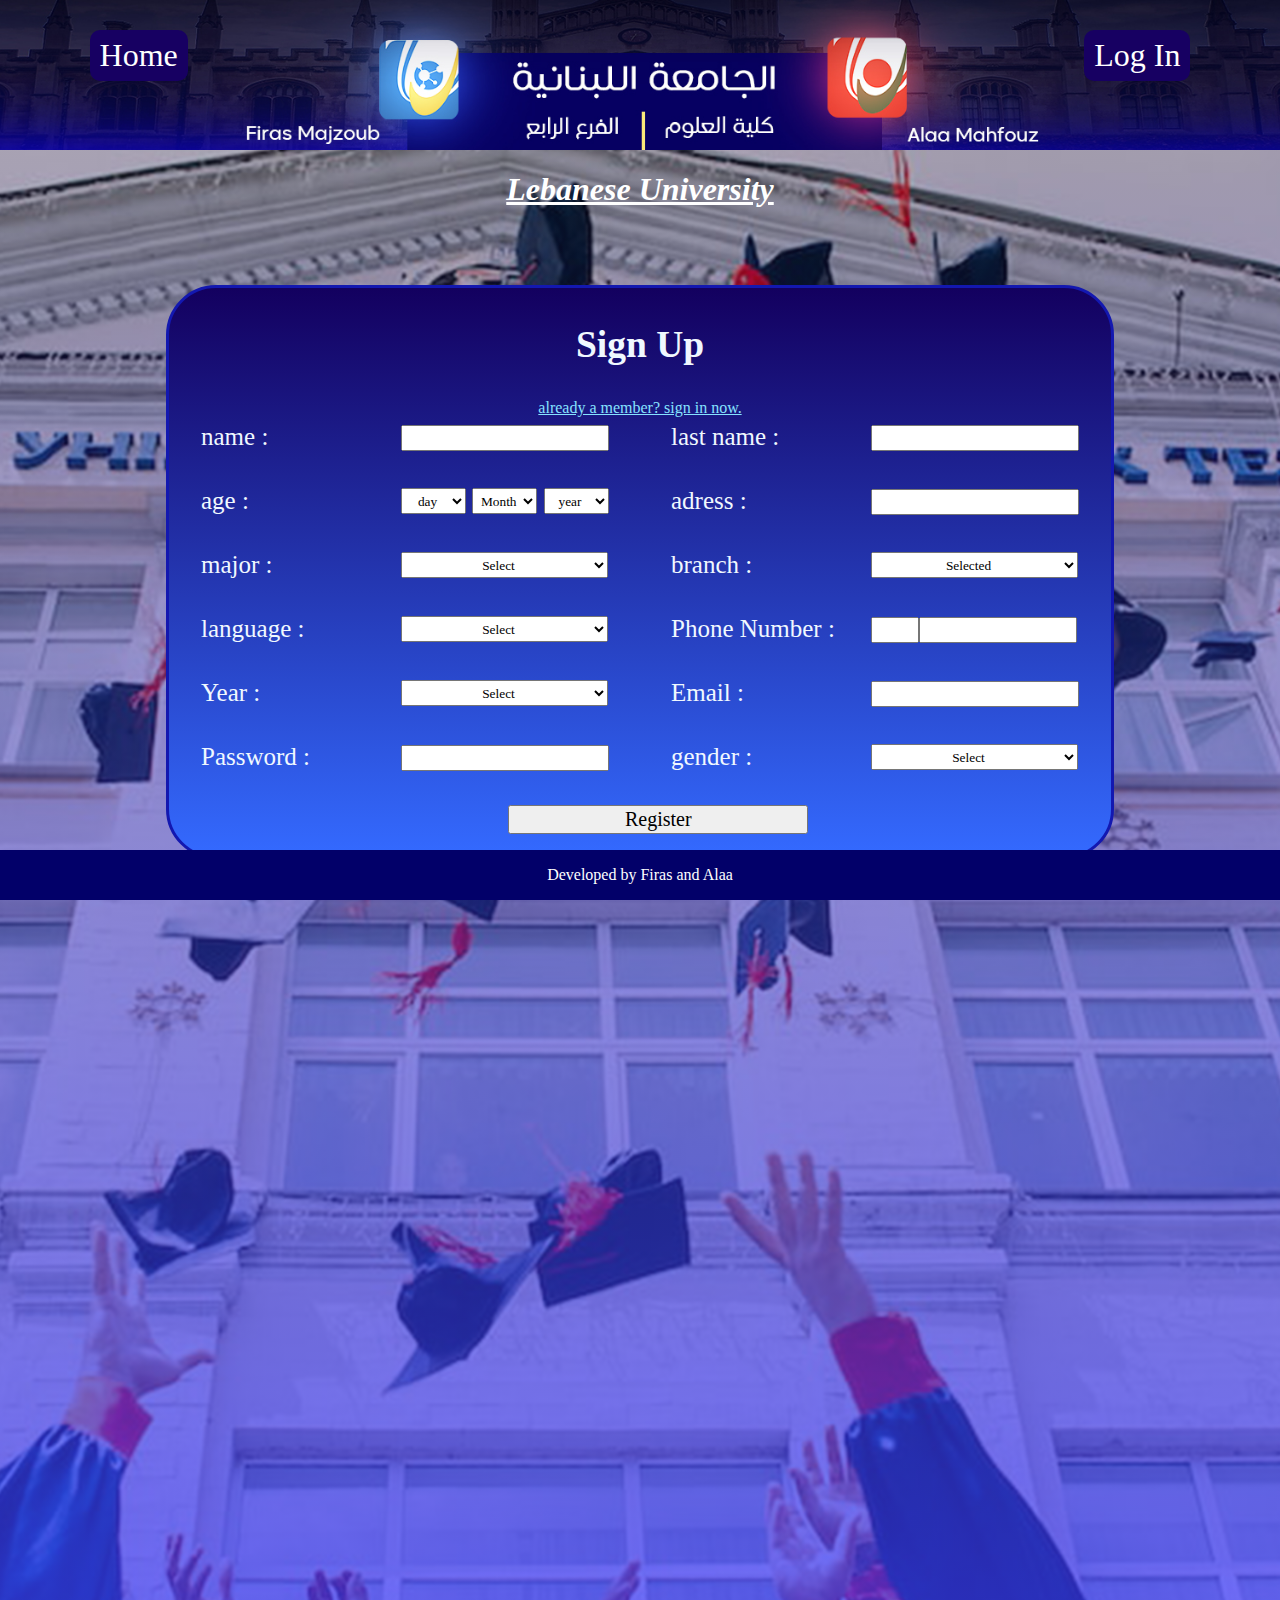
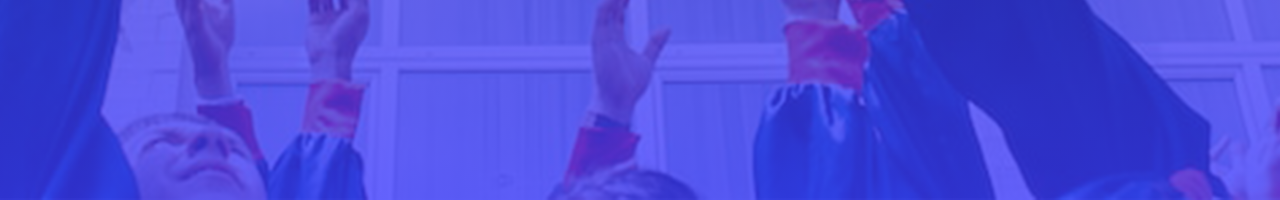
==== commit 939df4ea: "new" ====
--- a/index.html
+++ b/index.html
@@ -23,37 +23,11 @@
 <body onload="eror();" >
   <div class="headcu">
 
-  <div onclick="showmenu();" class="ii">
-  <i class="fa fa-bars fa-4x" style="color:white"></i>
-</div>
+  
 <div class="title1">
 <h1 class="hh"> Lebanese University </h1>
 </div>
 </div>
-  <div class="menu">
-
-
-  <div class="link">  <a href="http://sisol.ul.edu.lb/Login"> Sisol Site </a> </div>
-    <br>
-    <div class="link"> <a class="adiv" href="https://www.ul.edu.lb/faculte/branch.aspx?branchId=12"> 1st branch </a> </div>
-    <br>
-  <div class="link">  <a class="adiv" href="https://www.ul.edu.lb/faculte/branch.aspx?branchId=37"> 2nd branch </a> </div>
-    <br>
-  <div class="link">  <a class="adiv" href="https://www.ul.edu.lb/faculte/branch.aspx?branchId=14"> 3rd branch </a> </div>
-    <br>
-  <div class="link">  <a class="adiv" href="https://www.ul.edu.lb/faculte/branch.aspx?branchId=39"> 4th branch </a> </div>
-    <br>
-  <div class="link">  <a class="adiv" href="https://www.ul.edu.lb/faculte/branch.aspx?branchId=16"> 5th branch </a> </div>
-    <br>
-  <div class="link">  <a class="adiv" href="https://www.ul.edu.lb/faculte/branch.aspx?branchId=59"> 6th branch </a> </div>
-  <br>
-  <div class="link">  <a class="adiv" href="https://www.ul.edu.lb/media/announcements/entryExams.aspx?showAll=1&currentPage=1"> Entrance Exams </a> </div>
-  <br>
-  <div class="link"> <a class="adiv" href="http://ft.ul.edu.lb/aboutus-saida.php"> About </a> </div>
-
-
-
-  </div>
 
   <div class="tablee">
   <table>
--- a/projectcss.css
+++ b/projectcss.css
@@ -5,7 +5,7 @@
 }
 
 html{
-  height:155%;
+  height:200%;
 }
 body{ /* temperory to look downside */
   background-image: linear-gradient(
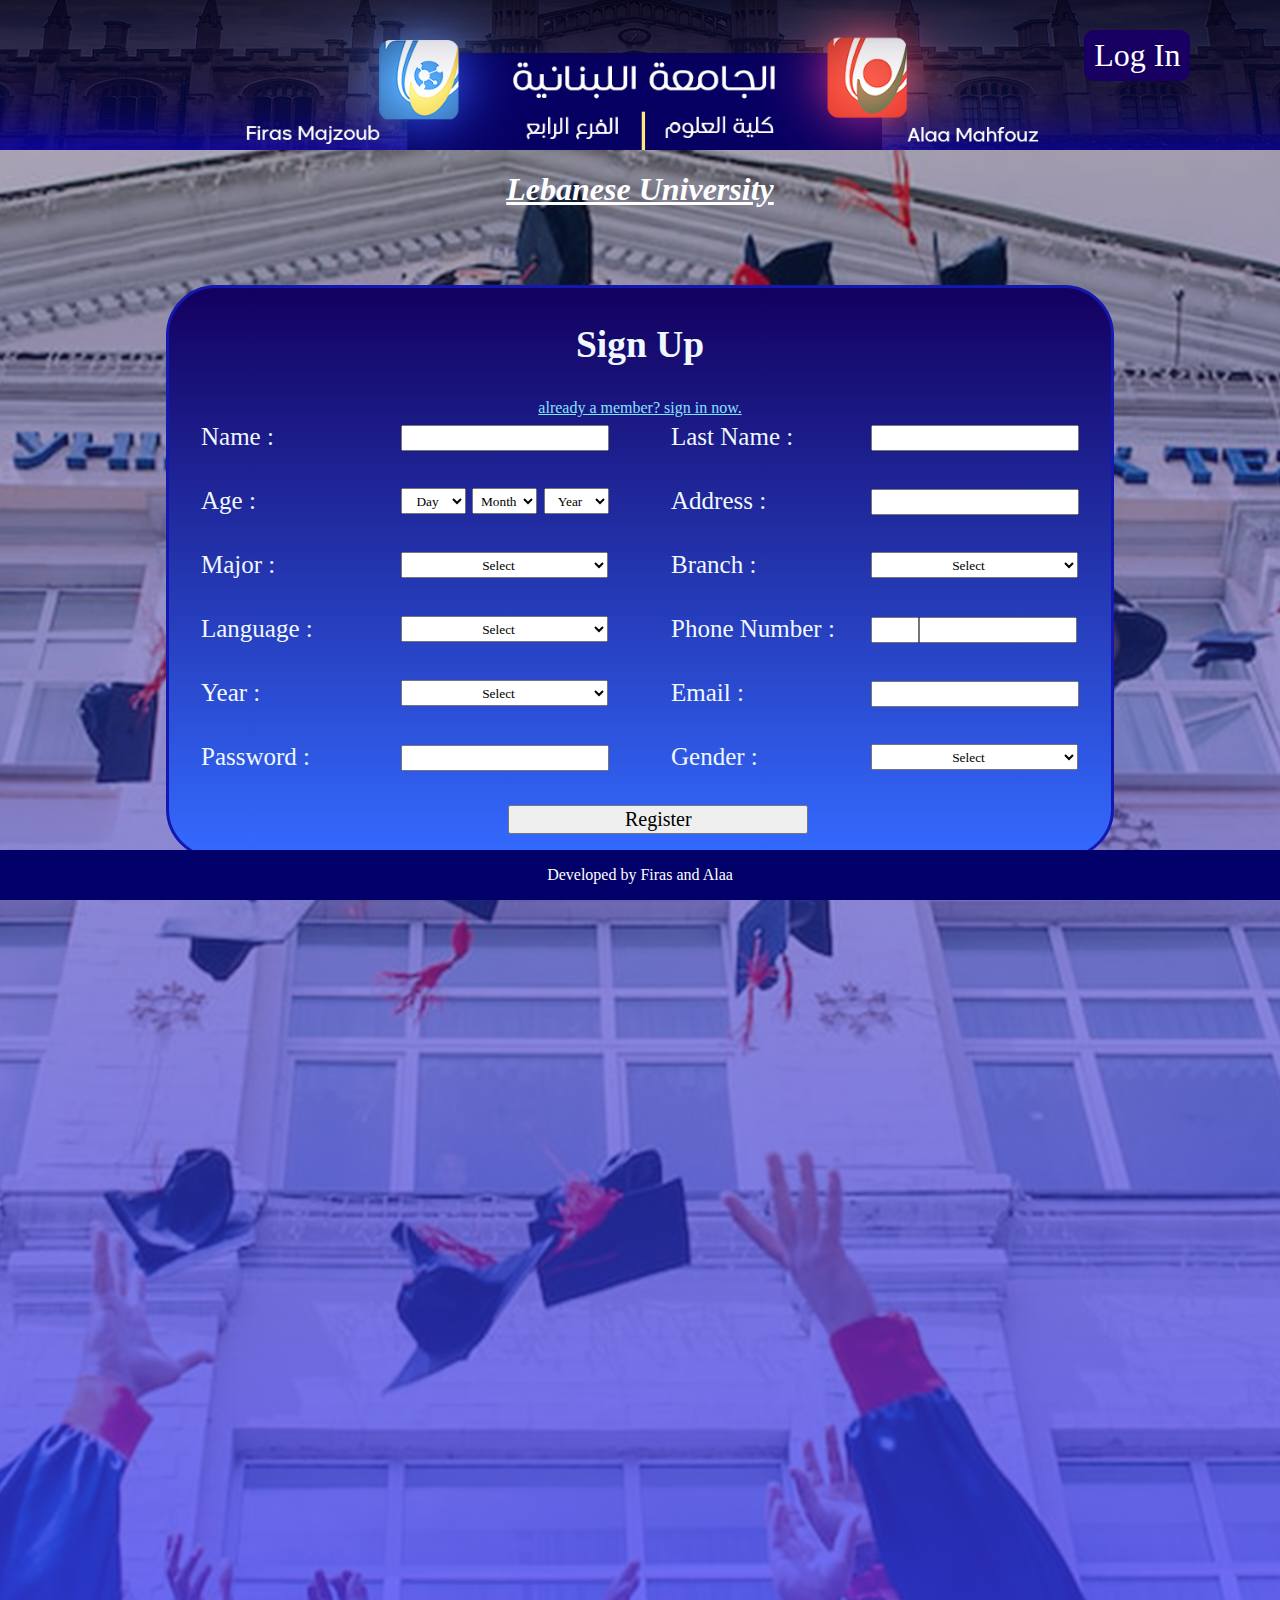
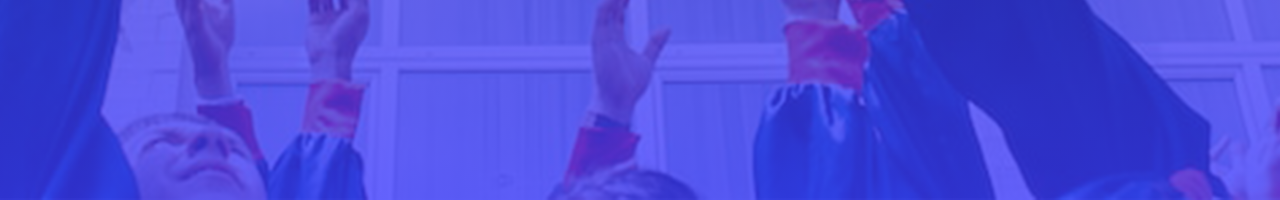
==== commit 007d0ba6: "sd" ====
--- a/index.html
+++ b/index.html
@@ -14,7 +14,6 @@
 <header>
 
   <div>
-    <a href="homepage.html" class="navv" id="navv1">Home</a>
     <a href="signin.html" class="navv" id="navv2">Log In</a>
   </div>
 
@@ -23,7 +22,7 @@
 <body onload="eror();" >
   <div class="headcu">
 
-  
+
 <div class="title1">
 <h1 class="hh"> Lebanese University </h1>
 </div>
@@ -43,23 +42,23 @@
   <form onsubmit="return fun1();" action="homepage.html">
     <tr>
       <td>
-         <label> name : </label>
+         <label> Name : </label>
 
          <input class="namein" onkeyup="nameinfun()" required> </input>
 
        </td>
        <td>
-         <label > last name : </label>
+         <label > Last Name : </label>
          <input class="namein" onkeyup="nameinfun()" required ></input>
     </tr>
     <tr>
       <td>
 
-        <label> age : </label>
+        <label> Age : </label>
 
         <select class="age" required>
 
-          <option value=""> day </option>
+          <option value=""> Day </option>
           <option> 1 </option>
           <option> 2 </option>
           <option> 3 </option>
@@ -97,23 +96,23 @@
         <select class="age" required>
 
           <option value=""> Month </option>
-          <option> 1 </option>
-          <option> 2 </option>
-          <option> 3 </option>
-          <option> 4 </option>
-          <option> 5 </option>
-          <option> 6 </option>
-          <option> 7 </option>
-          <option> 8 </option>
-          <option> 9 </option>
-          <option> 10 </option>
-          <option> 11 </option>
-          <option> 12 </option>
+          <option> January </option>
+          <option> Febraury </option>
+          <option> March </option>
+          <option> April </option>
+          <option> May </option>
+          <option> June </option>
+          <option> July </option>
+          <option> August </option>
+          <option> September </option>
+          <option> October </option>
+          <option> November </option>
+          <option> December </option>
 
         </select>
 
         <select class="age" required>
-          <option value=""> year </option>
+          <option value=""> Year </option>
           <option> 1990 </option>
           <option> 1991 </option>
           <option> 1992 </option>
@@ -138,37 +137,37 @@
       </td>
 
       <td>
-        <label> adress : </label>
+        <label> Address : </label>
         <input type="next" required> </input>
 
     </tr>
     <tr>
       <td>
-        <label> major : </label>
+        <label> Major : </label>
 
         <select required>
 
           <option value=""> Select </option>
 
-          <option> biology </option>
-
-          <option> chemistry </option>
+          <option> Biology </option>
+
+          <option> Chemistry </option>
 
           <option> Math </option>
 
-          <option> physics </option>
-
-          <option> statistics </option>
-
-        </select>
-
-      </td>
-
-      <td>
-        <label> branch : </label>
+          <option> Physics </option>
+
+          <option> Statistics </option>
+
+        </select>
+
+      </td>
+
+      <td>
+        <label> Branch : </label>
 
         <select required>
-          <option value=""> Selected </option>
+          <option value=""> Select </option>
           <option> first </option>
           <option> seconde </option>
           <option> third </option>
@@ -182,7 +181,7 @@
 
     <tr>
       <td>
-        <label> language : </label>
+        <label> Language : </label>
 
         <select required>
           <option value=""> Select </option>
@@ -190,8 +189,6 @@
           <option> English </option>
 
           <option> French </option>
-
-          <option> Arabic </option>
 
         </select>
 
@@ -245,7 +242,7 @@
         </td>
         <td class="beforend">
 
-          <label class="end"> gender : </label>
+          <label class="end"> Gender : </label>
           <select required>
             <option value=""> Select </option>
             <option> Male </option>
--- a/projectcss.css
+++ b/projectcss.css
@@ -56,12 +56,18 @@
   margin-top:3px;
 }
 
-td{  /* cusotmizing td to align correctly */
+td{  /* customizing td to align correctly */
   padding-right: 30px;
   padding-left: 30px;
   padding-bottom:30px;
   text-align: left;
 }
+
+/* div.books td
+{
+  padding:0;
+  padding-bottom: 20px;
+} */
 
 select{ /* cusotmizing select boxes */
   width:207px;
@@ -321,7 +327,8 @@
 
 }
 
-.bookst{
+.bookst
+{
   color:white;
   font-size: 25px; /* for style */
   text-align:center;
@@ -330,7 +337,6 @@
   border-radius: 50px;
   margin: auto;
   padding-bottom: 20px;
-
 }
 
 h3{
